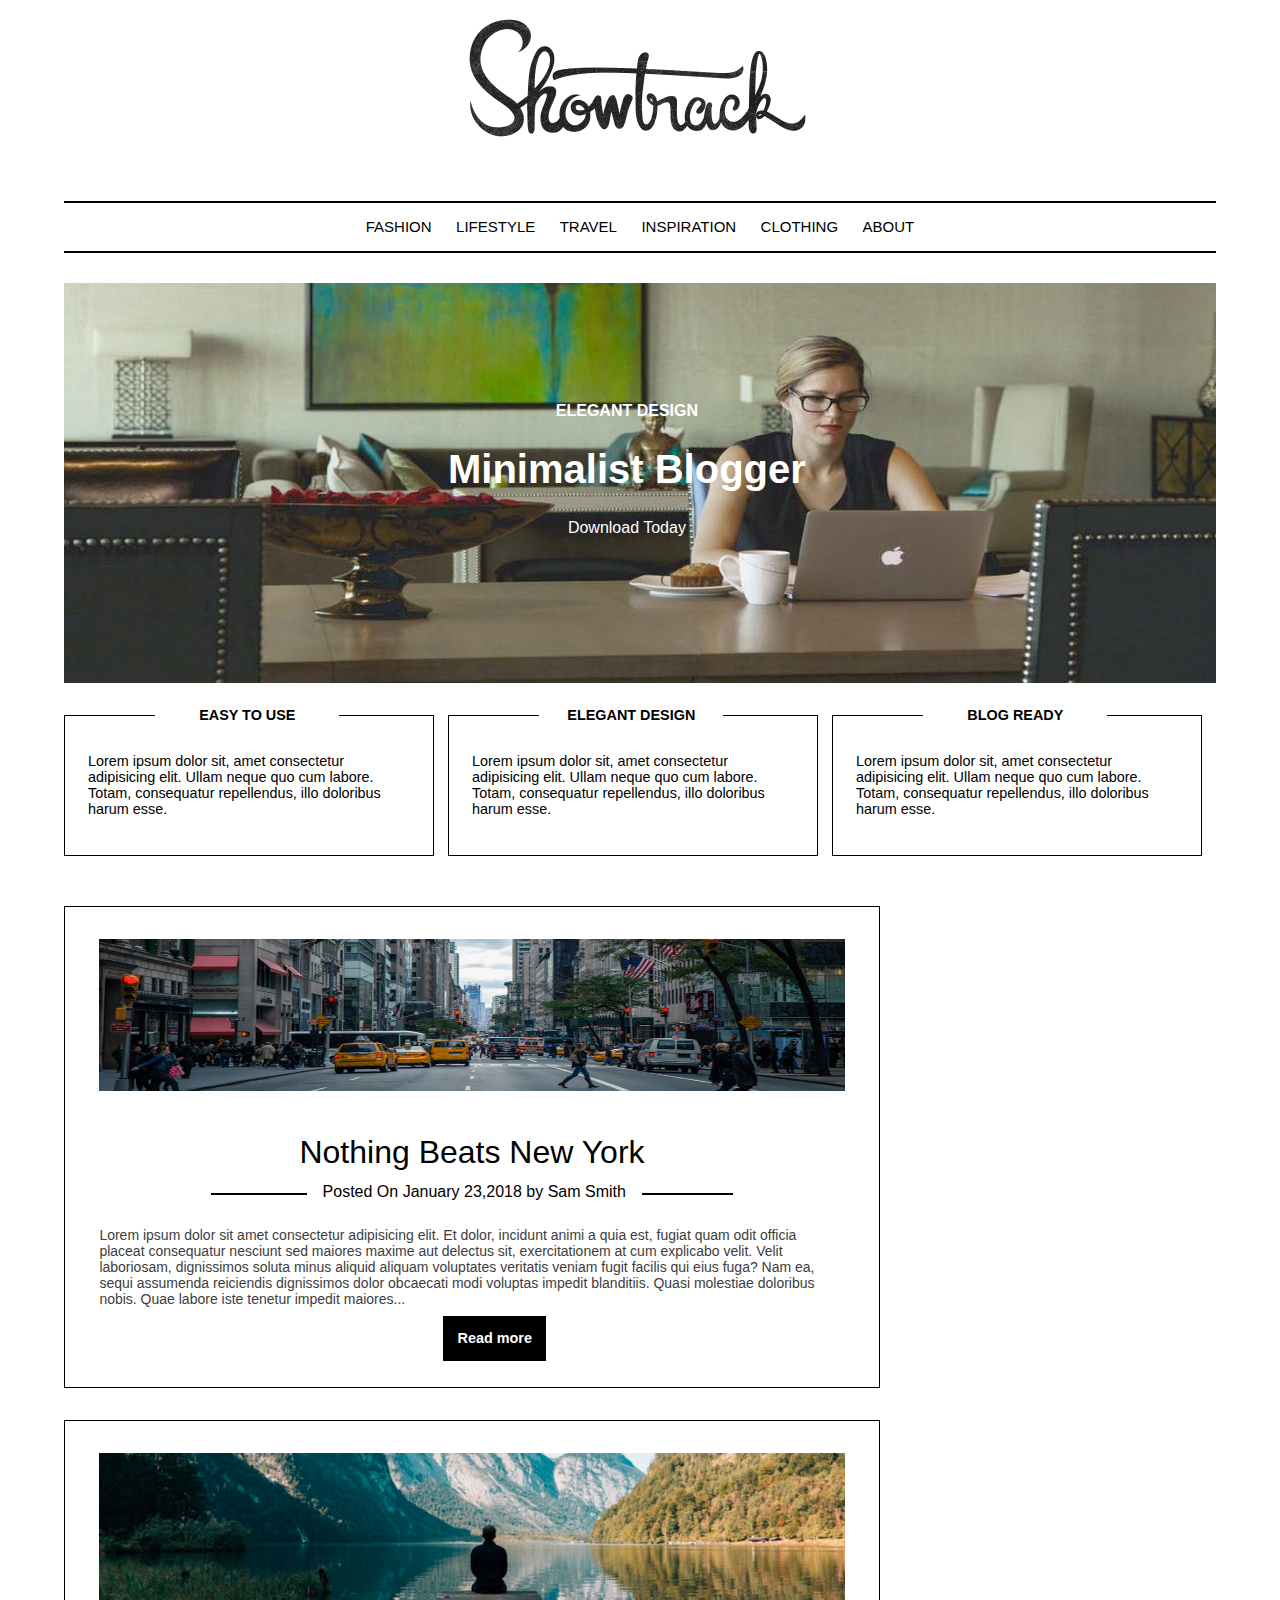
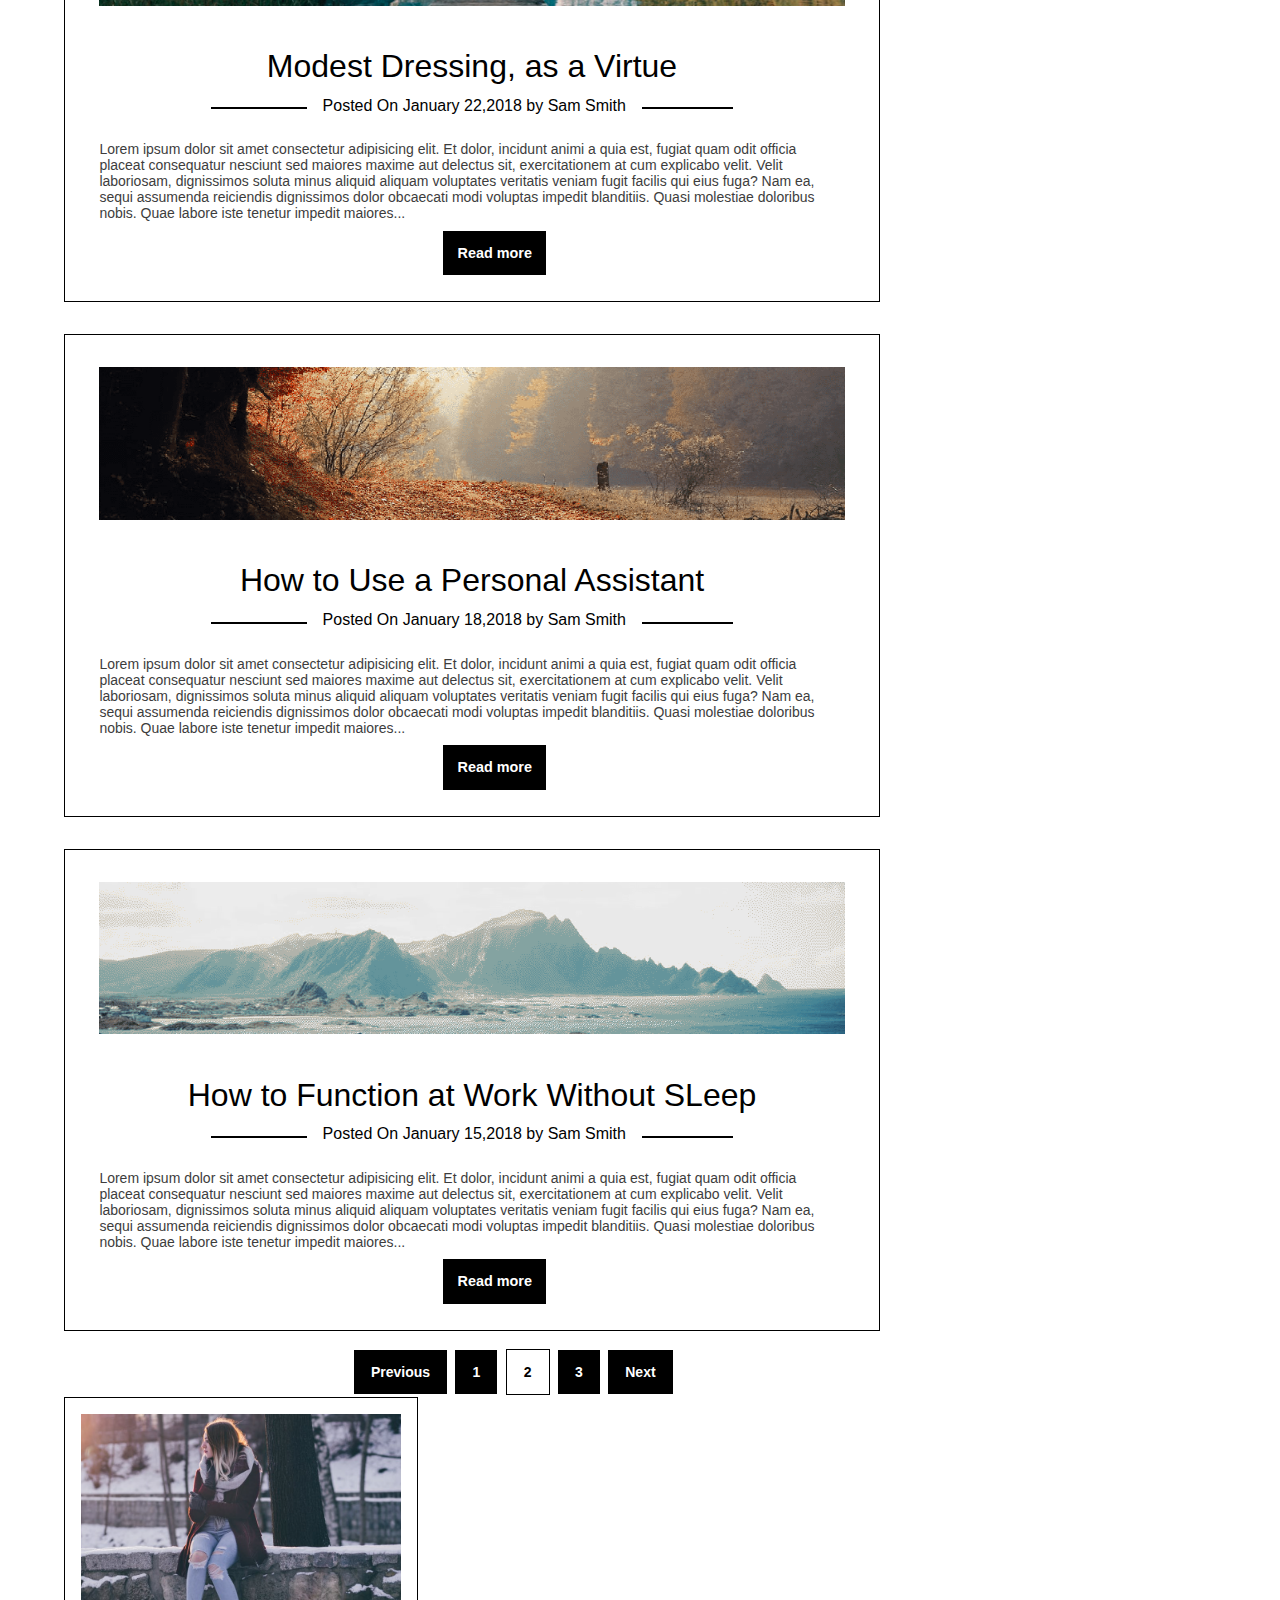
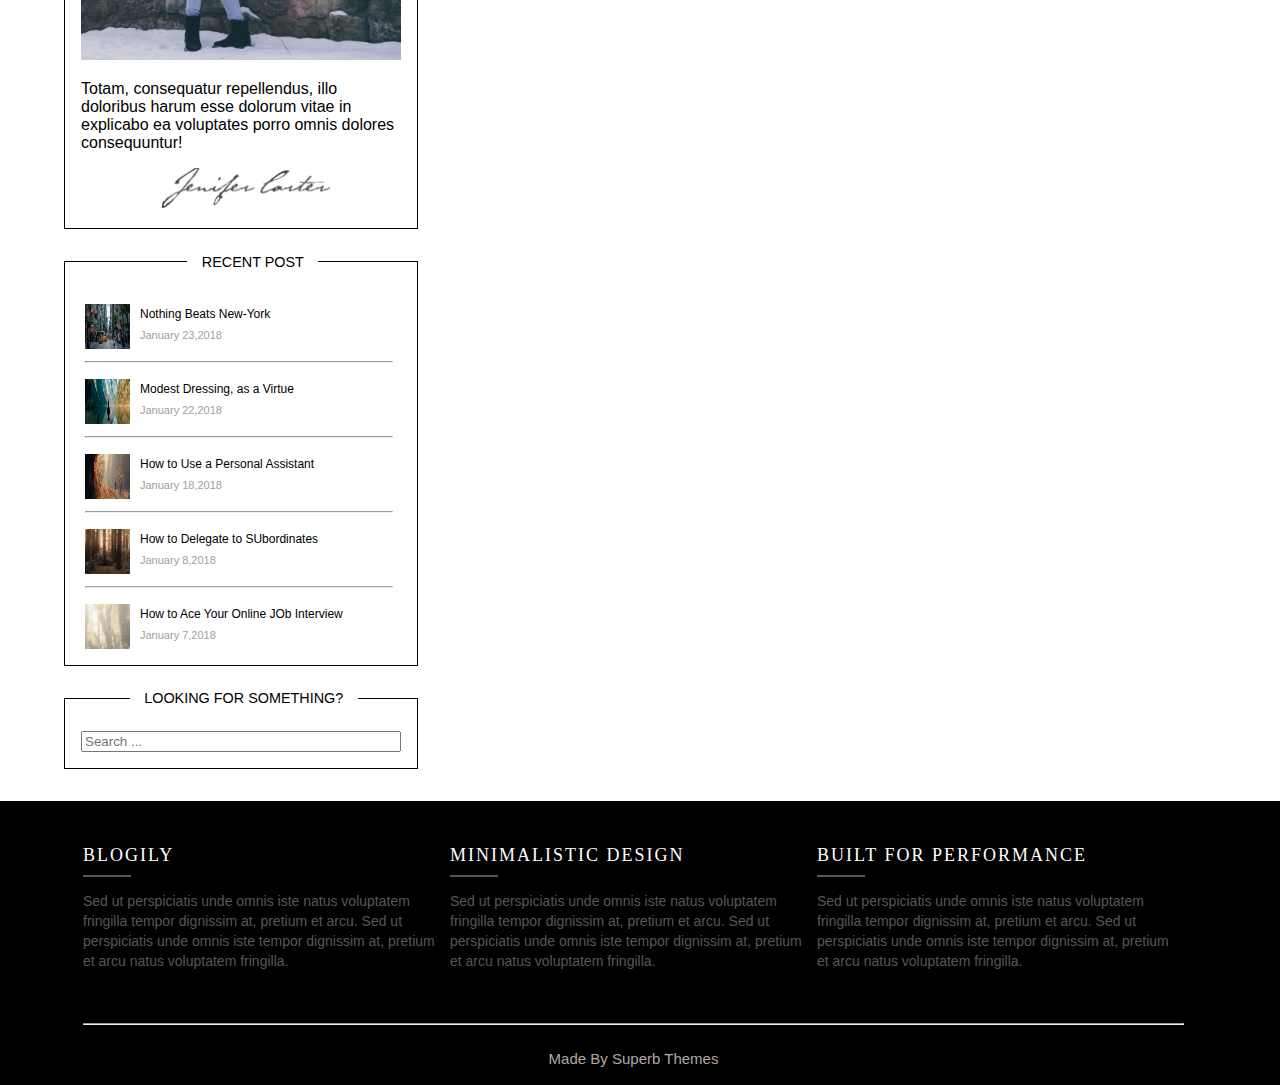
==== index2.html @ 239725bc "first commit" ====
<!DOCTYPE html>
<html lang="en">
<head>
    <meta charset="UTF-8">
    <meta name="viewport" content="width=device-width, initial-scale=1.0">
    <meta http-equiv="X-UA-Compatible" content="ie=edge">
    <link href="https://fonts.googleapis.com/css?family=Swanky+and+Moo+Moo&display=swap" rel="stylesheet"> 
    <link rel="stylesheet" href="style.css">
    <title>Site exercice 2</title>
</head>
<body>

    <div class="container">
    <header>
            <a href="index.html"> <img class="logo" src="img/logo.png" alt="Logo"></a>

        <nav class="menu">
               
                    <a href="">FASHION</a>
                    <a href="">LIFESTYLE</a>
                    <a href="">TRAVEL</a>
                    <a href="">INSPIRATION</a>
                    <a href="">CLOTHING</a>
                    <a href="">ABOUT</a>
                
        </nav>
  </header>

  

        <div class="banner">
            <img src="img/femme.jpg" alt="">

           <div class="text_banner"><h4>ELEGANT DESIGN</h4>
            <h1>Minimalist Blogger</h1>
            <p>Download Today</p></div> 
        </div>
  
    <main>
        <div class="b1">
            <div class="top_main">
            <section class="under_banner">
                <div class="bloc_under_banner">
                    <h4>EASY TO USE</h4>
                        <p>Lorem ipsum dolor sit, amet consectetur adipisicing elit. 
                            Ullam neque quo cum labore. Totam, consequatur repellendus,
                             illo doloribus harum esse.
                            </p>
                   
                </div>

                <div class="bloc_under_banner">
                        <h4>ELEGANT DESIGN</h4>
                           <p>Lorem ipsum dolor sit, amet consectetur adipisicing elit. 
                                Ullam neque quo cum labore. Totam, consequatur repellendus,
                                 illo doloribus harum esse.
                                </p>
                        
                    </div>

                    <div class="bloc_under_banner">
                            <h4>BLOG READY</h4>
                            <p>Lorem ipsum dolor sit, amet consectetur adipisicing elit. 
                                    Ullam neque quo cum labore. Totam, consequatur repellendus,
                                     illo doloribus harum esse.
                                    </p>
                            
                        </div>
            </section>
            </div>


          <div class="bottom_main">



            <section class="section">

                 
            <article class="articles"> <img src="img/new-york.png" alt="">
                <h2>Nothing Beats New York</h2>
                <div class="articles_bar"></div>
                <h4>Posted On January 23,2018 by Sam Smith</h4>
                <p>Lorem ipsum dolor sit amet consectetur adipisicing elit. Et dolor, incidunt animi a quia est, fugiat quam
                     odit officia placeat consequatur nesciunt sed maiores maxime aut delectus sit, exercitationem at cum explicabo velit. 
                     Velit laboriosam, dignissimos soluta minus aliquid aliquam voluptates veritatis veniam fugit facilis qui eius fuga? Nam ea, 
                     sequi assumenda reiciendis dignissimos dolor obcaecati modi voluptas impedit blanditiis. Quasi molestiae doloribus nobis.
                      Quae labore iste tenetur impedit maiores... 
                </p>

                 <a href="newyork.html" class="button">Read more</a>
               
            </article>


               <article class="articles"> <img src="img/lac.png" alt="">
                    <h2>Modest Dressing, as a Virtue</h2>
                    <div class="articles_bar"></div>
                    <h4>Posted On January 22,2018 by Sam Smith</h4>
                    <p>Lorem ipsum dolor sit amet consectetur adipisicing elit. Et dolor, incidunt animi a quia est, fugiat quam
                         odit officia placeat consequatur nesciunt sed maiores maxime aut delectus sit, exercitationem at cum explicabo velit. 
                         Velit laboriosam, dignissimos soluta minus aliquid aliquam voluptates veritatis veniam fugit facilis qui eius fuga? Nam ea, 
                         sequi assumenda reiciendis dignissimos dolor obcaecati modi voluptas impedit blanditiis. Quasi molestiae doloribus nobis.
                          Quae labore iste tenetur impedit maiores... 
                    </p>

                    <a href="lac.html" class="button">Read more</a>
                </article>
            
            <article class="articles"> <img src="img/foret.png" alt="">
                <h2>How to Use a Personal Assistant</h2>
                <div class="articles_bar"></div>
                <h4>Posted On January 18,2018 by Sam Smith</h4>
                <p>Lorem ipsum dolor sit amet consectetur adipisicing elit. Et dolor, incidunt animi a quia est, fugiat quam
                     odit officia placeat consequatur nesciunt sed maiores maxime aut delectus sit, exercitationem at cum explicabo velit. 
                     Velit laboriosam, dignissimos soluta minus aliquid aliquam voluptates veritatis veniam fugit facilis qui eius fuga? Nam ea, 
                     sequi assumenda reiciendis dignissimos dolor obcaecati modi voluptas impedit blanditiis. Quasi molestiae doloribus nobis.
                      Quae labore iste tenetur impedit maiores...
                </p>

                <a href="newyork.html" class="button">Read more</a>
            </article>

        <article class="articles"> <img src="img/glace.png" alt="">
            <h2>How to Function at Work Without SLeep</h2>
            <div class="articles_bar"></div>
            <h4>Posted On January 15,2018 by Sam Smith</h4>
            <p>Lorem ipsum dolor sit amet consectetur adipisicing elit. Et dolor, incidunt animi a quia est, fugiat quam
                 odit officia placeat consequatur nesciunt sed maiores maxime aut delectus sit, exercitationem at cum explicabo velit. 
                 Velit laboriosam, dignissimos soluta minus aliquid aliquam voluptates veritatis veniam fugit facilis qui eius fuga? Nam ea, 
                 sequi assumenda reiciendis dignissimos dolor obcaecati modi voluptas impedit blanditiis. Quasi molestiae doloribus nobis.
                  Quae labore iste tenetur impedit maiores...
            </p>

            <a href="newyork.html" class="button">Read more</a>
        </article>
           
           <div class="next">
               <ul>
                   <li>
                        <a href="index.html">Previous</a>
                       <a href="index.html">1</a>
                       <a href="#" class="case_remplie">2</a>
                       <a href="index3.html">3</a>
                       <a href="index3.html">Next</a>
                   </li>
               </ul>
           </div>
         </section>





            <aside >
                
                <div class="presentation"><img src="img/fille.png" alt="">
                <p> Totam, consequatur repellendus,
                         illo doloribus harum esse dolorum vitae in explicabo ea voluptates 
                         porro omnis dolores consequuntur!
                        </p>
                        <img src="img/sign.png" class="sign" alt="">

                        </div>

                <div class="recent">
                    <h4>RECENT POST</h4>
                    <ul>
                        <li><img src="img/new-york.png" alt=""><div class="recent_text"><a href="">Nothing Beats New-York</a><br>
                            <span>January 23,2018</span></div> </li> <hr>
                        <li><img src="img/lac.png" alt=""><div class="recent_text"><a href="">Modest Dressing, as a Virtue</a><br>
                            <span>January 22,2018</span></div></li> <hr>
                        <li><img src="img/foret.png" alt=""><div class="recent_text"><a href="">How to Use a Personal Assistant</a><br>
                            <span>January 18,2018</span></div></li> <hr>
                        <li><img src="img/foret2.png" alt=""><div class="recent_text"><a href="">How to Delegate to SUbordinates</a><br>
                            <span>January 8,2018</span></div></li> <hr>
                        <li><img src="img/arbres.png" alt=""><div class="recent_text"><a href="">How to Ace Your Online JOb Interview</a><br>
                        <span>January 7,2018</span></div></li>
                    </ul>
                </div>

                <div class="search">
                    <h4>LOOKING FOR SOMETHING?</h4>
                    <input type="text" placeholder="Search ...">
                </div>
            </aside>

        </div>
        
    </div>

    </main>




</div>    
    <footer>
        <div class="top_footer">
            <div class="bloc">
                <h5>BLOGILY</h5>
                <div class="h5_bar"></div>
                <p>Sed ut perspiciatis unde omnis iste natus voluptatem fringilla tempor dignissim at, pretium et arcu. 
                        Sed ut perspiciatis unde omnis iste tempor dignissim at, pretium et arcu natus voluptatem fringilla.
                    </p>
            </div>

            <div class="bloc">
                    <h5>MINIMALISTIC DESIGN</h5>
                    <div class="h5_bar"></div>
                    <p>Sed ut perspiciatis unde omnis iste natus voluptatem fringilla tempor dignissim at, pretium et arcu. 
                        Sed ut perspiciatis unde omnis iste tempor dignissim at, pretium et arcu natus voluptatem fringilla.
                        </p>
                </div>

                <div class="bloc">
                        <h5>BUILT FOR PERFORMANCE</h5>
                        <div class="h5_bar"></div>
                        <p>Sed ut perspiciatis unde omnis iste natus voluptatem fringilla tempor dignissim at, pretium et arcu. 
                        Sed ut perspiciatis unde omnis iste tempor dignissim at, pretium et arcu natus voluptatem fringilla.
                            </p>
                    </div>

                    
        </div>
    <hr>
        <p class="bottom_footer"> Made By Superb Themes </p>
    </footer>


</body>
</html>
---- style.css ----
*
{
    box-sizing: border-box;
}


body
{
    margin: 0;
    padding:0;
    font-family: 'lato', 'helvetica neue', helvetica, arial;
}
.container
{
    width: 90%;
    margin: 0 auto;
}
header{
   
    margin-bottom: 30px;
}


main{
    display: block;   

}


.logo
{
 display: block;
 margin: auto;
 margin-bottom: 40px;
}

.menu
{
    margin: auto;
    text-align: center;
    border-top: 2px solid black;
    border-bottom: 2px solid black;
    padding: 15px 0;
}
.menu a
{
    margin: 0 10px 50px;
    text-decoration: none;
    color: black;
    font-size: 15px;
}

.banner{
    position: relative;
    height: 25em;
    margin-bottom: 2em;
   
}

.banner img
{
   
   position: absolute;
  z-index: -1;
   top: 0;
   left: 0;
    width: 100%;
    height: 100%;
}
.text_banner
{
    text-align: center;
    color: white;
    top: 50%;
    left:50%;
    margin-left:-12em;
    margin-top: -102px;
    position: absolute;
    font-weight: normal;
}

.text_banner h1
{
    font-size: 2.5em;
   
}
.under_banner
{
    display: flex;
    justify-content: flex-start;
    margin-bottom: 50px;

}
.bloc_under_banner
{
    border: 1px solid black;
padding: 1.6em;
font-size: 0.9em;
max-width: 27em;
position: relative;
max-height: 14em;
margin-right: 1em;
}

.bloc_under_banner h4
{
    text-align: center;
    background-color: white;
    padding: 5px 0;
    width: 50%;
    position: absolute;
    top: -33px;
    left: 45%;
    margin-left: -75px;
}


.bottom_main
{
    display: flex;
    justify-content: space-between;
    flex-wrap: wrap;
}

.section
{
    position: relative;
    margin-left:-10px;
}
.b1
{
    width: 100%;
}
.articles
{
    width: 51em;
margin: 0 2.1em 2em 10px;
    border: 1px solid black;
    padding: 2em 4% 3em;
    height: auto;
    position: relative;
    display: block;
    
}
.articles h2
{
    text-align: center;
    font-size: 2em;
font-weight: normal;
margin: 1.2em auto 0.7em;
}

.articles h4
{
    font-weight: normal;
    font-size: 1em;
    background-color: #fff;
    padding: 0 1em 0;
    width: auto;
    position: absolute;
    top: 15.9em;
    left: 19.1em;
    margin-left: -4em;
}

.articles p 
{
    color: rgb(61, 61, 61);
    font-size: 14px;
}
.articles img
{
    width: 100%;
    max-width: 100%;
    height: 152.533px;
   
}

.articles img:nth-child(1)
{
    height: 152.533px;
}

.articles_bar
{
    width: 70%;
    margin: 0 auto 2em;
    border: 1px solid black;
}
/********************* Articles ouverts************************/
.articles_open
{
    padding: 2em 4% 1em;
    
}

.articles_open p 
{
    color: #000;
    font-size: 16px;
    font-weight: 400;
    line-height: 150%;
    padding: 0 0.6em;
}
.articles_open h2
{
    margin: 1.2em auto 1em;

}
.articles_open h4
{
    top: 16.5em;
left: 19em;
}
/*************************************************************/

.button
{
    position: relative;
    left: 50%;
    top: 0.6em;
    background: none;
        background-color: rgba(0, 0, 0, 0);
    background-color: black;
    color: white;
    padding: 1em;
    margin-top: 0.1em;
    font-weight: bold;
    border: none;
    font-size: 0.9em;
    bottom: 20px;
    cursor: pointer;
    margin-left: -2em;
    text-decoration: none;
}

.comment
{
    padding: 1em 3% 3em;
    text-align: center;
    font-weight: 400;
}

.comment h3
{
    font-size: 26px;
    font-weight: 400;
    margin-bottom: 0em;
}

.comment p
{
    color: #000;
    font-weight: 400;
    font-size: 16px;
    margin-bottom: -1em;
}

.comment h6
{
    font-size: 17px;
    margin-bottom: 1em;
    font-weight: normal;
}
#commentaire
{
    width: 100%;
    border: none;
    border: 1px solid rgba(198, 197, 197, 0.5);
}

.text_comment
{
    display: flex;
    justify-content: space-between;
    
}
.text_comment label{
    display: block;
}
.comment_name input , .comment_email input
{
    width: 26.5em;
    border: none;
    border: 1px solid rgba(198, 197, 197, 0.5);
    padding: 8px 14px;
    font-size: 14px;
}

.send {
    position: relative;
    left: 0;
    top: 0.6em;
    background: none;
    background-color: black;
    color: white;
    padding: 1em;
    margin-top: 2.1em;
    font-weight: bold;
    border: none;
    font-size: 0.9em;
    bottom: 0;
    cursor: pointer;
    margin-left: 0;
    text-decoration: none;
}

form input[type="text"]:valid , input[type="email"]:valid
{
        box-shadow: 0 0 2px 1px green;

}


form input[type="text"]:default , input[type="email"]:default
{
        box-shadow: 0 0 1px 1px rgb(255, 255, 255);

}


.next 
{
    position: relative;
    left: 50%;
    margin-left:-20% ;
    bottom:0;
}
.next ul li
{
    list-style: none;
   
}

.next ul li a
{
    background: none;
    background-color: black;
    color: white;
    padding: 14px 17px;
    margin: 0 2px;
    font-weight: 600;
    border: none;
    font-size: 14px;
    bottom:20px;
    cursor: pointer;
    text-decoration: none;
}

.next .case_remplie
{
    background-color: white;
    color: black;
    border:1px solid black;
    cursor: default;
}

.next ul li a:hover{
    background-color: white;
    color: black;
    border:1px solid black;
}



aside
{
    width: 22.125em;
}

.presentation
{
    border: 1px solid black;
    padding: 1em;
    margin-bottom: 2em;
}
.presentation img:nth-child(1)
{
    height: 245.7px;
    width: 100%;
    max-width: 100%;
}

.sign
{
    width: 170px;
    height: auto;
    margin: 0 5em;
}



.recent
{
    border: 1px solid black;
    padding: 1.6em 1.5em 0 0px;
    position: relative;
    margin-bottom: 2em;
}
.recent li
{
    display: flex;
    justify-content: flex-start;
    font-size: 12px;
    margin-bottom: -8px;
    
    padding-bottom: 1em;
    line-height: 21px;
    
}

.recent hr
{
    margin-bottom: 1em;
    color: rgba(255, 255, 255, 0.5);
    margin-left: -20px;
}

.recent li:last-child
{
    border: none;
    margin-bottom:-1em;
}
.recent h4
{
    font-weight: normal;
    font-size: 0.9em;
    background-color: #fff;
    padding: 0 1em 0;
    width: auto;
    position: absolute;
    top: -1.9em;
    left: 11.5em;
    margin-left: -3em;
    
}
.recent a
{
    text-decoration: none;
    color:black;
}

.recent span
{
    font-size: 11px;
    color: rgb(160, 158, 158);
}
.recent img
{
    height: 45px;
    width: 45px;
    margin-right: 10px;
    margin-left: -20px;
}


.search
{
    border: 1px solid black;
    padding: 2em 1em 1em;
    position: relative;
}

.search h4
{
    font-weight: normal;
    font-size: 0.9em;
    background-color: #fff;
    padding: 0 1em 0;
    width: auto;
    position: absolute;
    top: -1.9em;
    left: 8.5em;
    margin-left: -4em;
}

.search input
{
    width: 100%;
}

footer{
    background-color: #000;
    width: 100%;
    margin-top: 2em;
    padding-left: 83px;
    padding-right: 6em;
    display: block;
}

.top_footer
{
    display: flex;
    justify-content: space-between;
    margin: 0;
    color: white;
}
.top_footer .bloc 
{
   
    margin: 0 0 1em 0;
   
    display: inline-block;
float: left;
width: 385px;
max-width: 40%;
padding: 14px 0;

}

.top_footer .bloc h5
{
    font-size: 18px;
text-transform: uppercase;
font-weight: 500;
font-family: 'lato';
letter-spacing: 2px;
padding:0;
}

.h5_bar
{
    margin-top: -21px;
    width: 3em;
    border: 1px solid rgb(87, 87, 87);
}
.top_footer .bloc p
{
    color: rgb(87, 87, 87);
    font-size: 14px;
    line-height: 20px;
}

.bottom_footer
{
    text-align: center;
    color: rgb(176, 168, 168);
    font-size: 15px;
    margin-bottom: 0;
    padding: 0.7em 0 1.2em;
}
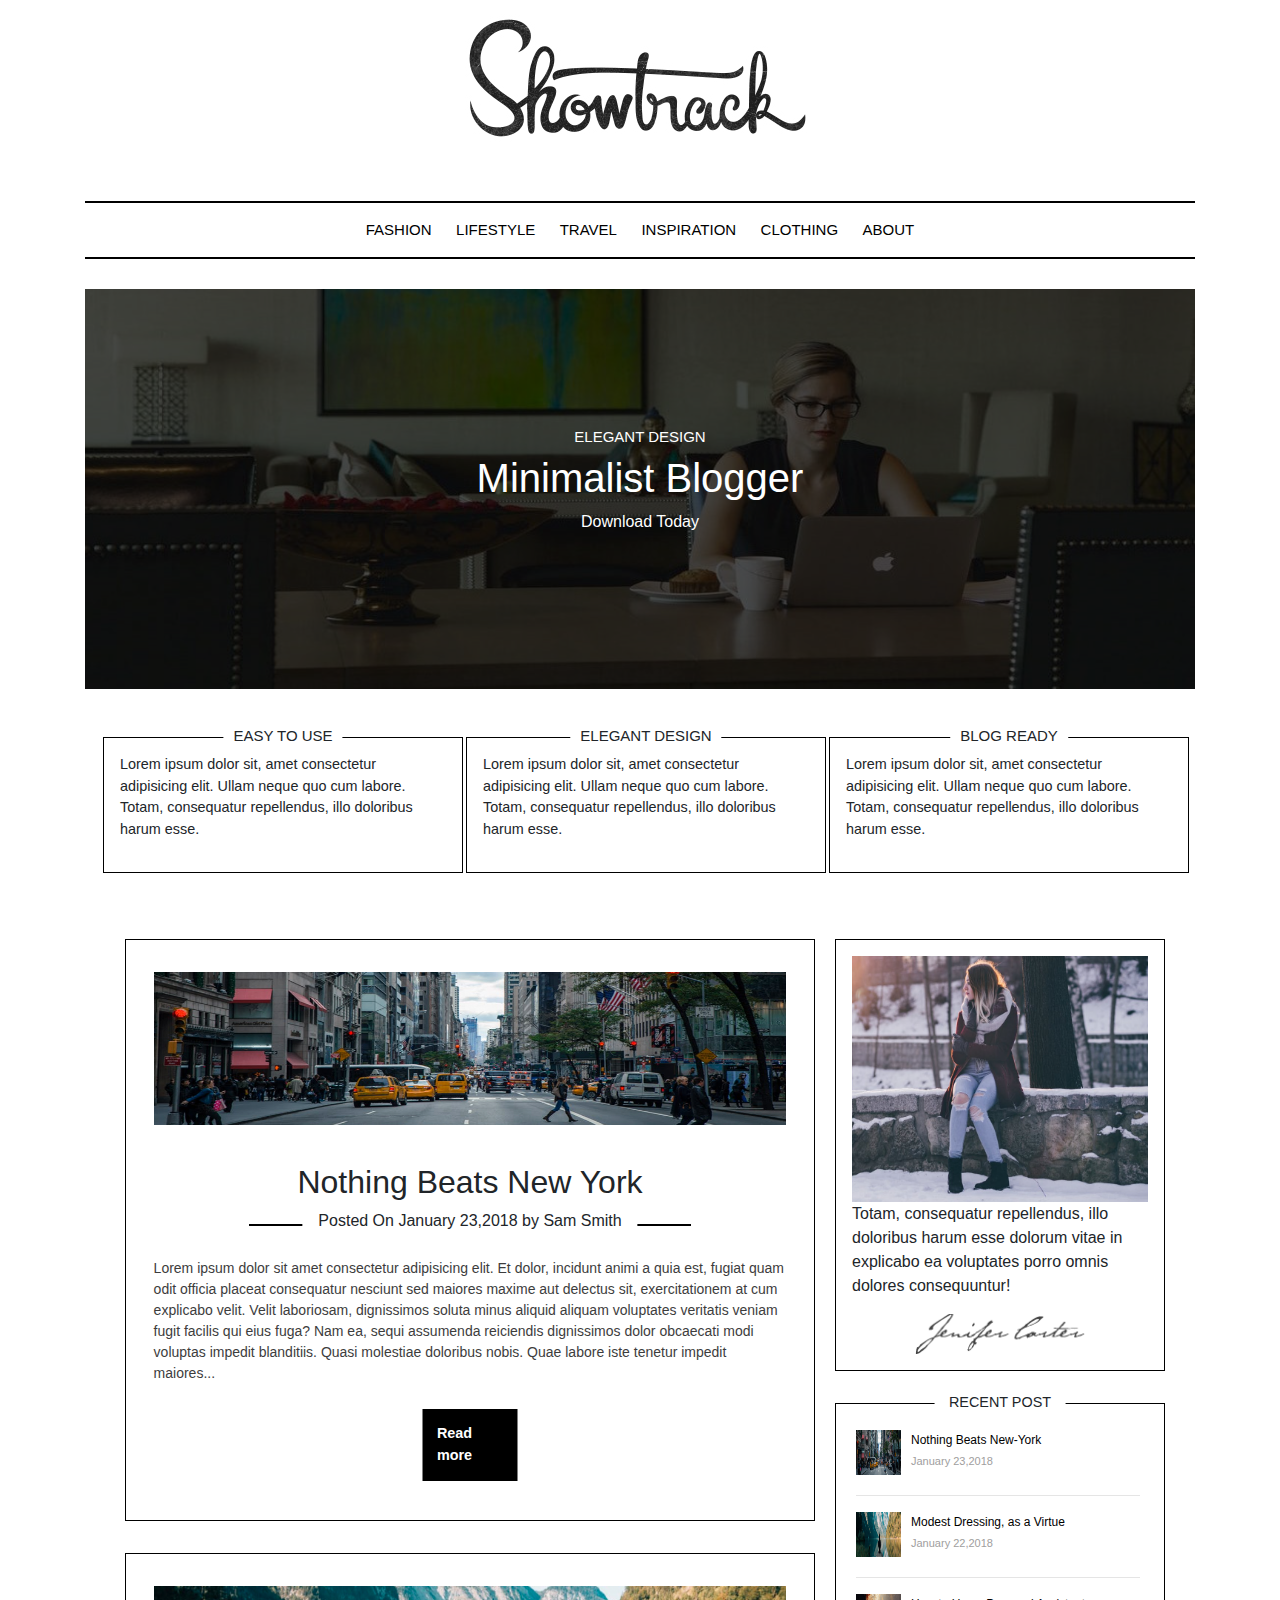
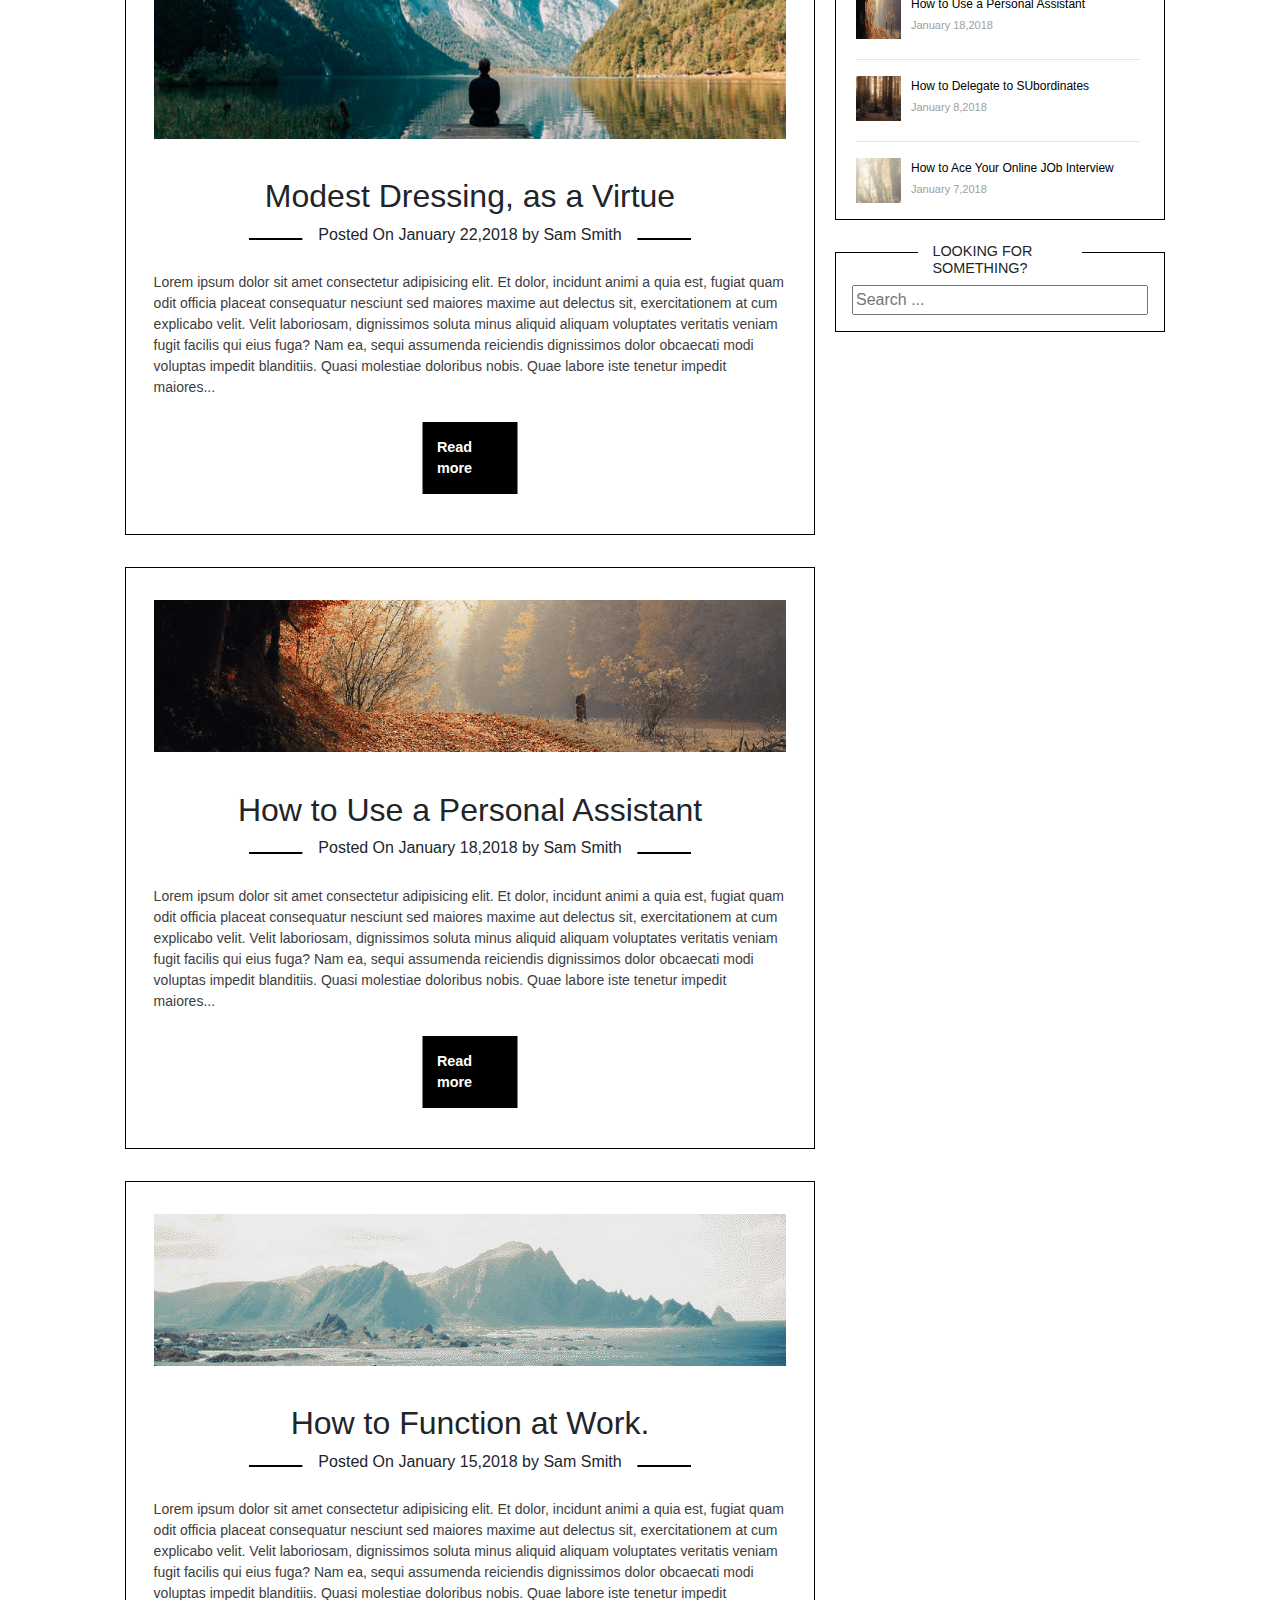
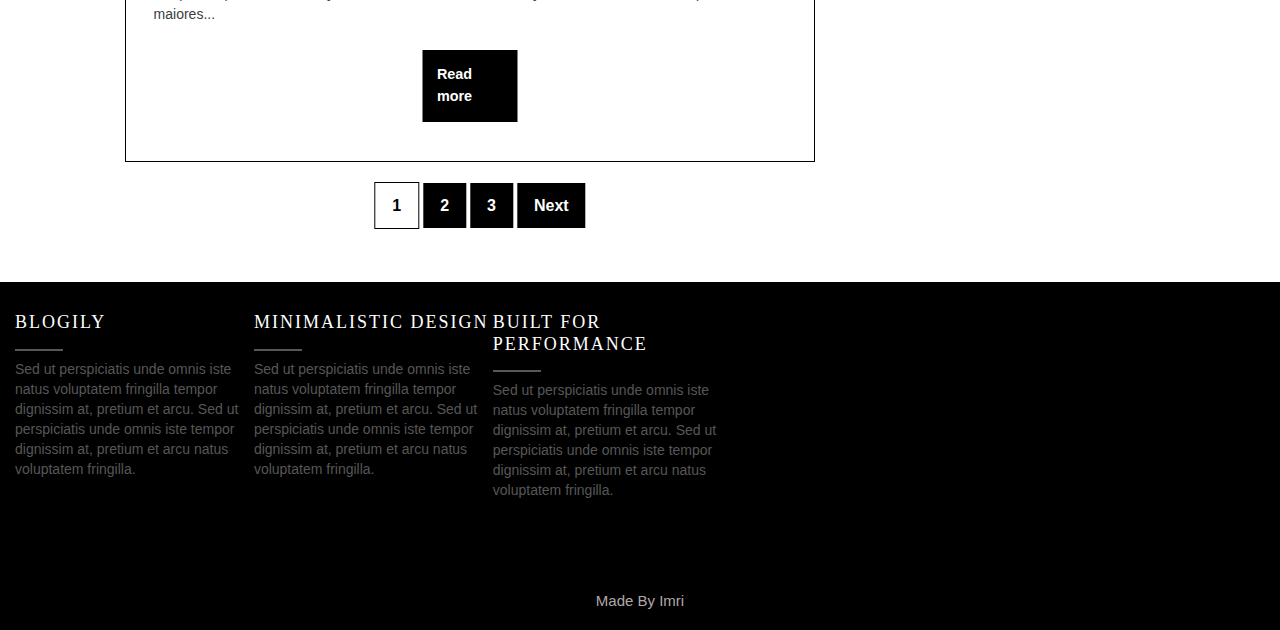
==== commit 536c3d22: "adaptation en javascript" ====
--- a/index2.html
+++ b/index2.html
@@ -5,6 +5,8 @@
     <meta name="viewport" content="width=device-width, initial-scale=1.0">
     <meta http-equiv="X-UA-Compatible" content="ie=edge">
     <link href="https://fonts.googleapis.com/css?family=Swanky+and+Moo+Moo&display=swap" rel="stylesheet"> 
+    <link rel="stylesheet" href="https://stackpath.bootstrapcdn.com/bootstrap/4.3.1/css/bootstrap.min.css" integrity="sha384-ggOyR0iXCbMQv3Xipma34MD+dH/1fQ784/j6cY/iJTQUOhcWr7x9JvoRxT2MZw1T" crossorigin="anonymous">
+   
     <link rel="stylesheet" href="style.css">
     <title>Site exercice 2</title>
 </head>
@@ -16,31 +18,32 @@
 
         <nav class="menu">
                
-                    <a href="">FASHION</a>
-                    <a href="">LIFESTYLE</a>
-                    <a href="">TRAVEL</a>
-                    <a href="">INSPIRATION</a>
-                    <a href="">CLOTHING</a>
-                    <a href="">ABOUT</a>
+            <a href="#">FASHION</a>
+            <a href="#">LIFESTYLE</a>
+            <a href="#">TRAVEL</a>
+            <a href="#">INSPIRATION</a>
+            <a href="#">CLOTHING</a>
+            <a href="#">ABOUT</a>
                 
         </nav>
   </header>
 
   
 
-        <div class="banner">
+        <div class="banner col-12">
             <img src="img/femme.jpg" alt="">
 
-           <div class="text_banner"><h4>ELEGANT DESIGN</h4>
+           <div class="text_banner">
+               <h4>ELEGANT DESIGN</h4>
             <h1>Minimalist Blogger</h1>
             <p>Download Today</p></div> 
         </div>
   
     <main>
-        <div class="b1">
-            <div class="top_main">
-            <section class="under_banner">
-                <div class="bloc_under_banner">
+       
+            <div class="top_main d-flex flex-wrap justify-content-center">
+            <section class=" under_banner row col-12  d-flex flex-nowrap">
+                <div class="bloc_under_banner col-lg-4 col-sm-12">
                     <h4>EASY TO USE</h4>
                         <p>Lorem ipsum dolor sit, amet consectetur adipisicing elit. 
                             Ullam neque quo cum labore. Totam, consequatur repellendus,
@@ -49,7 +52,7 @@
                    
                 </div>
 
-                <div class="bloc_under_banner">
+                <div class="bloc_under_banner col-lg-4 col-sm-12">
                         <h4>ELEGANT DESIGN</h4>
                            <p>Lorem ipsum dolor sit, amet consectetur adipisicing elit. 
                                 Ullam neque quo cum labore. Totam, consequatur repellendus,
@@ -58,7 +61,7 @@
                         
                     </div>
 
-                    <div class="bloc_under_banner">
+                    <div class="bloc_under_banner col-lg-4 col-sm-12">
                             <h4>BLOG READY</h4>
                             <p>Lorem ipsum dolor sit, amet consectetur adipisicing elit. 
                                     Ullam neque quo cum labore. Totam, consequatur repellendus,
@@ -70,11 +73,11 @@
             </div>
 
 
-          <div class="bottom_main">
-
-
-
-            <section class="section">
+          <div class="bottom_main container">
+
+
+
+            <section class="section col-lg-8 col-md-12">
 
                  
             <article class="articles"> <img src="img/new-york.png" alt="">
@@ -122,7 +125,7 @@
             </article>
 
         <article class="articles"> <img src="img/glace.png" alt="">
-            <h2>How to Function at Work Without SLeep</h2>
+            <h2>How to Function at Work.</h2>
             <div class="articles_bar"></div>
             <h4>Posted On January 15,2018 by Sam Smith</h4>
             <p>Lorem ipsum dolor sit amet consectetur adipisicing elit. Et dolor, incidunt animi a quia est, fugiat quam
@@ -137,13 +140,11 @@
            
            <div class="next">
                <ul>
-                   <li>
-                        <a href="index.html">Previous</a>
-                       <a href="index.html">1</a>
-                       <a href="#" class="case_remplie">2</a>
-                       <a href="index3.html">3</a>
-                       <a href="index3.html">Next</a>
-                   </li>
+                   
+                       <li><a href="#" class="case_remplie">1</a> </li>
+                       <li><a href="index2.html">2</a></li>
+                       <li><a href="index3.html">3</a></li>
+                       <li><a href="index2.html">Next</a></li>
                </ul>
            </div>
          </section>
@@ -152,7 +153,7 @@
 
 
 
-            <aside >
+            <aside class="col-lg-4 col-md-12" >
                 
                 <div class="presentation"><img src="img/fille.png" alt="">
                 <p> Totam, consequatur repellendus,
@@ -185,7 +186,7 @@
                 </div>
             </aside>
 
-        </div>
+        
         
     </div>
 
@@ -195,38 +196,41 @@
 
 
 </div>    
-    <footer>
-        <div class="top_footer">
-            <div class="bloc">
-                <h5>BLOGILY</h5>
-                <div class="h5_bar"></div>
+
+<footer>
+    <div class="top_footer d-flex justify-content-between flex-wrap pt-3  col-md-7 col-sm-12 text-left">
+        <div class="bloc col-lg-4 col-sm-12">
+            <h5>BLOGILY</h5>
+            <div class="h5_bar mb-2"></div>
+            <p>Sed ut perspiciatis unde omnis iste natus voluptatem fringilla tempor dignissim at, pretium et arcu. 
+                    Sed ut perspiciatis unde omnis iste tempor dignissim at, pretium et arcu natus voluptatem fringilla.
+                </p>
+        </div>
+
+        <div class="bloc col-lg-4 col-sm-12">
+                <h5>MINIMALISTIC DESIGN</h5>
+                <div class="h5_bar mb-2"></div>
                 <p>Sed ut perspiciatis unde omnis iste natus voluptatem fringilla tempor dignissim at, pretium et arcu. 
-                        Sed ut perspiciatis unde omnis iste tempor dignissim at, pretium et arcu natus voluptatem fringilla.
+                    Sed ut perspiciatis unde omnis iste tempor dignissim at, pretium et arcu natus voluptatem fringilla.
                     </p>
             </div>
 
-            <div class="bloc">
-                    <h5>MINIMALISTIC DESIGN</h5>
-                    <div class="h5_bar"></div>
+            <div class="bloc col-lg-4 col-sm-12">
+                    <h5>BUILT FOR PERFORMANCE</h5>
+                    <div class="h5_bar mb-2"></div>
                     <p>Sed ut perspiciatis unde omnis iste natus voluptatem fringilla tempor dignissim at, pretium et arcu. 
-                        Sed ut perspiciatis unde omnis iste tempor dignissim at, pretium et arcu natus voluptatem fringilla.
+                    Sed ut perspiciatis unde omnis iste tempor dignissim at, pretium et arcu natus voluptatem fringilla.
                         </p>
                 </div>
 
-                <div class="bloc">
-                        <h5>BUILT FOR PERFORMANCE</h5>
-                        <div class="h5_bar"></div>
-                        <p>Sed ut perspiciatis unde omnis iste natus voluptatem fringilla tempor dignissim at, pretium et arcu. 
-                        Sed ut perspiciatis unde omnis iste tempor dignissim at, pretium et arcu natus voluptatem fringilla.
-                            </p>
-                    </div>
-
-                    
-        </div>
-    <hr>
-        <p class="bottom_footer"> Made By Superb Themes </p>
-    </footer>
-
-
+                
+    </div>
+<hr>
+    <p class="bottom_footer"> Made By Imri </p>
+</footer>
+    <script src="https://code.jquery.com/jquery-3.3.1.slim.min.js" integrity="sha384-q8i/X+965DzO0rT7abK41JStQIAqVgRVzpbzo5smXKp4YfRvH+8abtTE1Pi6jizo" crossorigin="anonymous"></script>
+    <script src="https://cdnjs.cloudflare.com/ajax/libs/popper.js/1.14.7/umd/popper.min.js" integrity="sha384-UO2eT0CpHqdSJQ6hJty5KVphtPhzWj9WO1clHTMGa3JDZwrnQq4sF86dIHNDz0W1" crossorigin="anonymous"></script>
+    <script src="https://stackpath.bootstrapcdn.com/bootstrap/4.3.1/js/bootstrap.min.js" integrity="sha384-JjSmVgyd0p3pXB1rRibZUAYoIIy6OrQ6VrjIEaFf/nJGzIxFDsf4x0xIM+B07jRM" crossorigin="anonymous"></script>
+    
 </body>
 </html>--- a/style.css
+++ b/style.css
@@ -3,6 +3,9 @@
     box-sizing: border-box;
 }
 
+h4{
+    font-size: 15px;
+}
 
 body
 {
@@ -10,11 +13,7 @@
     padding:0;
     font-family: 'lato', 'helvetica neue', helvetica, arial;
 }
-.container
-{
-    width: 90%;
-    margin: 0 auto;
-}
+
 header{
    
     margin-bottom: 30px;
@@ -23,7 +22,6 @@
 
 main{
     display: block;   
-
 }
 
 
@@ -54,7 +52,7 @@
     position: relative;
     height: 25em;
     margin-bottom: 2em;
-   
+    background: rgba(0,0,0,0.7);
 }
 
 .banner img
@@ -73,8 +71,7 @@
     color: white;
     top: 50%;
     left:50%;
-    margin-left:-12em;
-    margin-top: -102px;
+    transform: translate(-50%,-50%);
     position: absolute;
     font-weight: normal;
 }
@@ -94,24 +91,25 @@
 .bloc_under_banner
 {
     border: 1px solid black;
-padding: 1.6em;
-font-size: 0.9em;
-max-width: 27em;
-position: relative;
-max-height: 14em;
-margin-right: 1em;
+    padding: 1rem 1rem;
+    font-size: 0.9em;
+
+    position: relative;
+
+    margin: 1rem 0 1rem 3px;
 }
 
 .bloc_under_banner h4
 {
     text-align: center;
     background-color: white;
-    padding: 5px 0;
-    width: 50%;
+    padding: 5px 10px;
+    width: auto;
     position: absolute;
-    top: -33px;
-    left: 45%;
-    margin-left: -75px;
+    top: -16px;
+    left: 50%;
+    transform: translate(-50%);
+    
 }
 
 
@@ -119,13 +117,15 @@
 {
     display: flex;
     justify-content: space-between;
-    flex-wrap: wrap;
+    width: 100%;
+    position: relative;
+    
 }
 
 .section
 {
     position: relative;
-    margin-left:-10px;
+    
 }
 .b1
 {
@@ -133,8 +133,8 @@
 }
 .articles
 {
-    width: 51em;
-margin: 0 2.1em 2em 10px;
+    width: 100%;
+    margin: 0 2.1em 2em 10px;
     border: 1px solid black;
     padding: 2em 4% 3em;
     height: auto;
@@ -158,9 +158,9 @@
     padding: 0 1em 0;
     width: auto;
     position: absolute;
-    top: 15.9em;
-    left: 19.1em;
-    margin-left: -4em;
+    top: 16.9em;
+    left: 50%;
+        transform: translate(-50%);
 }
 
 .articles p 
@@ -209,18 +209,21 @@
 }
 .articles_open h4
 {
-    top: 16.5em;
-left: 19em;
+    top: 19em;
+    left: 50%;
+    font-size: 15px;
 }
 /*************************************************************/
 
 .button
 {
-    position: relative;
-    left: 50%;
+    display: block;
+    width: 95px;
+    position: relative;
+    left: 50%;
+    transform: translate(-50%);
     top: 0.6em;
     background: none;
-        background-color: rgba(0, 0, 0, 0);
     background-color: black;
     color: white;
     padding: 1em;
@@ -230,7 +233,6 @@
     font-size: 0.9em;
     bottom: 20px;
     cursor: pointer;
-    margin-left: -2em;
     text-decoration: none;
 }
 
@@ -239,6 +241,11 @@
     padding: 1em 3% 3em;
     text-align: center;
     font-weight: 400;
+    position: relative;
+}
+
+.comment_email, .comment_name{
+    display: block;
 }
 
 .comment h3
@@ -253,7 +260,7 @@
     color: #000;
     font-weight: 400;
     font-size: 16px;
-    margin-bottom: -1em;
+    
 }
 
 .comment h6
@@ -280,7 +287,7 @@
 }
 .comment_name input , .comment_email input
 {
-    width: 26.5em;
+    width: 100%;
     border: none;
     border: 1px solid rgba(198, 197, 197, 0.5);
     padding: 8px 14px;
@@ -289,12 +296,14 @@
 
 .send {
     position: relative;
-    left: 0;
-    top: 0.6em;
+    left: 50%;
+    transform: translate(-50%);
+    margin-top: 3rem;
     background: none;
     background-color: black;
     color: white;
-    padding: 1em;
+    padding: 1em 1em;
+    width: auto;
     margin-top: 2.1em;
     font-weight: bold;
     border: none;
@@ -321,10 +330,14 @@
 
 .next 
 {
-    position: relative;
-    left: 50%;
-    margin-left:-20% ;
-    bottom:0;
+    display: inline-block;
+    position: relative;
+    left: 50%;
+    transform: translate(-50%);
+    margin-bottom: 1rem;
+}
+.next ul{
+    display: flex;
 }
 .next ul li
 {
@@ -341,8 +354,6 @@
     margin: 0 2px;
     font-weight: 600;
     border: none;
-    font-size: 14px;
-    bottom:20px;
     cursor: pointer;
     text-decoration: none;
 }
@@ -361,13 +372,10 @@
     border:1px solid black;
 }
 
-
-
-aside
-{
-    width: 22.125em;
-}
-
+/******************** ASIDE***********************/
+.aside h4{
+    
+}
 .presentation
 {
     border: 1px solid black;
@@ -383,9 +391,11 @@
 
 .sign
 {
+    position: relative;
     width: 170px;
     height: auto;
-    margin: 0 5em;
+    left: 50%;
+    transform: translate(-50%);
 }
 
 
@@ -429,9 +439,9 @@
     padding: 0 1em 0;
     width: auto;
     position: absolute;
-    top: -1.9em;
-    left: 11.5em;
-    margin-left: -3em;
+    top: -0.7em;
+    left: 50%;
+    transform: translate(-50%);
     
 }
 .recent a
@@ -469,9 +479,9 @@
     padding: 0 1em 0;
     width: auto;
     position: absolute;
-    top: -1.9em;
-    left: 8.5em;
-    margin-left: -4em;
+    top: -0.7em;
+    left: 50%;
+    transform: translate(-50%);
 }
 
 .search input
@@ -483,28 +493,18 @@
     background-color: #000;
     width: 100%;
     margin-top: 2em;
-    padding-left: 83px;
-    padding-right: 6em;
-    display: block;
 }
 
 .top_footer
 {
-    display: flex;
-    justify-content: space-between;
-    margin: 0;
     color: white;
 }
 .top_footer .bloc 
 {
    
     margin: 0 0 1em 0;
-   
     display: inline-block;
-float: left;
-width: 385px;
-max-width: 40%;
-padding: 14px 0;
+    padding: 14px 0;
 
 }
 
@@ -516,6 +516,7 @@
 font-family: 'lato';
 letter-spacing: 2px;
 padding:0;
+margin-bottom: 2em;
 }
 
 .h5_bar
@@ -540,3 +541,65 @@
     padding: 0.7em 0 1.2em;
 }
 
+@media  (max-width: 991px){
+    .under_banner
+    {
+        flex-wrap: wrap !important;
+    }
+    .bloc_under_banner:nth-child(2) h4{
+        font-size: 14px;
+        width: 139px;
+        top: -13px;
+    }
+    
+    .bottom_main
+    {
+    display: flex;
+    justify-content: space-around;
+    flex-direction: column;
+    }
+    .articles {
+
+    width: 102%;
+    margin: 0 2.1em 2em 0px;
+}
+
+    .articles h4{
+        left: 50%;
+        transform: translate(-50%);
+        width: 52%;
+    }
+
+    .next{
+        transform: translate(-55%);
+    }
+
+    aside{
+        margin-left: 8px;
+    }
+    
+    .top_footer
+    {
+    margin: 0 auto;
+    }
+
+@media (max-width: 400px){
+    .logo{
+        width: 100%;
+    }
+    .articles h4{
+        font-size: 13px;
+        top: 23.5em;
+        width: 93%;
+    }
+
+    .top_footer{
+        text-align: center !important;
+    }
+    .h5_bar{
+        position: relative;
+        left: 50%;
+        transform: translate(-50%);
+    }
+
+}